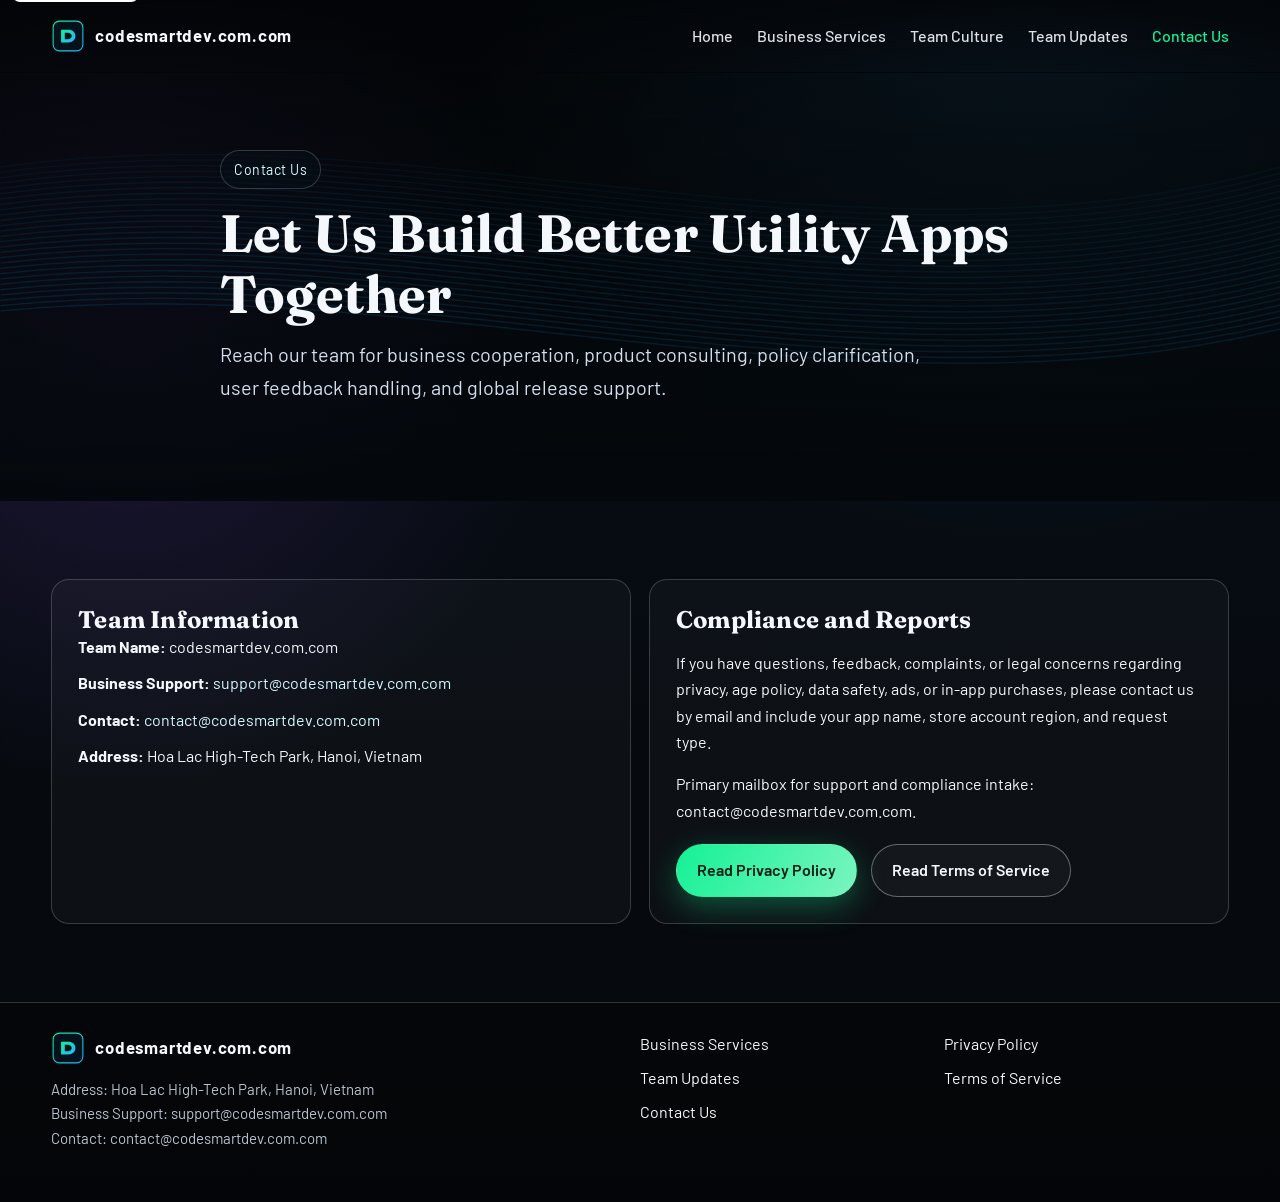
==== contact.html @ 19f0200e "codesmartdev" ====
<!DOCTYPE html>
<html lang="en">
<head>
  <meta charset="UTF-8" />
  <meta name="viewport" content="width=device-width, initial-scale=1.0" />
  <title>Contact Us | CodeSmartDev</title>
  <meta name="description" content="Contact CodeSmartDev for business support, partnership opportunities, and global utility app consulting." />
  <meta name="robots" content="index,follow" />
  <link rel="canonical" href="https://codesmartdev.com.com/contact.html" />
  <link rel="alternate" hreflang="en" href="https://codesmartdev.com.com/contact.html" />
  <link rel="icon" type="image/svg+xml" href="images/favicon.svg" />
  <link rel="stylesheet" href="css/style.css" />
</head>
<body>
  <a href="#content" class="skip-link">Skip to content</a>
  <div class="preloader" aria-hidden="true"><div class="loader-mark"></div></div>

  <header class="site-header">
    <div class="container header-inner">
      <a class="brand" href="index.html"><img src="images/logo.svg" class="brand-logo" alt="Logo" /><span class="brand-text">codesmartdev.com.com</span></a>
      <button class="nav-toggle" aria-expanded="false" aria-label="Toggle menu">Menu</button>
      <nav class="nav-links" aria-label="Primary navigation">
        <a href="index.html">Home</a>
        <a href="services.html">Business Services</a>
        <a href="culture.html">Team Culture</a>
        <a href="news.html">Team Updates</a>
        <a class="active" href="contact.html">Contact Us</a>
      </nav>
    </div>
  </header>

  <main id="content">
    <section class="hero page-hero">
      <div class="hero-bg parallax" data-speed="0.07" style="background-image: url('images/hero-contact.png');"></div>
      <div class="hero-overlay"></div>
      <div class="container hero-content reveal">
        <span class="kicker">Contact Us</span>
        <h1>Let Us Build Better Utility Apps Together</h1>
        <p class="lead">Reach our team for business cooperation, product consulting, policy clarification, user feedback handling, and global release support.</p>
      </div>
    </section>

    <section>
      <div class="container grid grid-2">
        <article class="contact-box reveal">
          <h2>Team Information</h2>
          <ul class="contact-list">
            <li><strong>Team Name:</strong> codesmartdev.com.com</li>
            <li><strong>Business Support:</strong> <a href="mailto:support@codesmartdev.com.com">support@codesmartdev.com.com</a></li>
            <li><strong>Contact:</strong> <a href="mailto:contact@codesmartdev.com.com">contact@codesmartdev.com.com</a></li>
            <li><strong>Address:</strong> Hoa Lac High-Tech Park, Hanoi, Vietnam</li>
          </ul>
        </article>

        <article class="contact-box reveal">
          <h2>Compliance and Reports</h2>
          <p>If you have questions, feedback, complaints, or legal concerns regarding privacy, age policy, data safety, ads, or in-app purchases, please contact us by email and include your app name, store account region, and request type.</p>
          <p>Primary mailbox for support and compliance intake: <a href="mailto:contact@codesmartdev.com.com">contact@codesmartdev.com.com</a>.</p>
          <div class="cta-row">
            <a class="btn btn-primary" href="privacy-policy.html">Read Privacy Policy</a>
            <a class="btn btn-secondary" href="terms-of-service.html">Read Terms of Service</a>
          </div>
        </article>
      </div>
    </section>
  </main>

  <footer class="site-footer">
    <div class="container footer-grid">
      <div>
        <a class="brand" href="index.html"><img src="images/logo.svg" class="brand-logo" alt="Logo" /><span class="brand-text">codesmartdev.com.com</span></a>
        <p class="footer-meta">Address: Hoa Lac High-Tech Park, Hanoi, Vietnam<br />Business Support: support@codesmartdev.com.com<br />Contact: contact@codesmartdev.com.com</p>
      </div>
      <nav class="footer-nav" aria-label="Footer navigation">
        <a href="services.html">Business Services</a>
        <a href="news.html">Team Updates</a>
        <a href="contact.html">Contact Us</a>
      </nav>
      <nav class="footer-legal" aria-label="Legal links">
        <a href="privacy-policy.html">Privacy Policy</a>
        <a href="terms-of-service.html">Terms of Service</a>
      </nav>
    </div>
  </footer>

  <script src="js/main.js" defer></script>
</body>
</html>
---- css/style.css ----
@import url('https://fonts.googleapis.com/css2?family=Barlow:wght@400;500;600;700;800&family=Fraunces:opsz,wght@9..144,600;9..144,700&display=swap');

:root {
  --bg: #05070a;
  --bg-soft: #0d1117;
  --card: rgba(255, 255, 255, 0.05);
  --text: #f4f7fb;
  --muted: #b8c2cf;
  --line: rgba(255, 255, 255, 0.18);
  --accent: #14f195;
  --accent-2: #1fb6ff;
  --warning: #ffcc66;
  --max: 1240px;
  --radius: 18px;
  --shadow: 0 30px 70px rgba(0, 0, 0, 0.45);
}

* {
  box-sizing: border-box;
}

html {
  scroll-behavior: smooth;
}

body {
  margin: 0;
  font-family: 'Barlow', sans-serif;
  color: var(--text);
  background: radial-gradient(circle at 80% 0%, #0e2232 0%, transparent 35%),
    radial-gradient(circle at 10% 30%, #1d1635 0%, transparent 30%),
    linear-gradient(180deg, #030406 0%, #070d14 30%, #05070a 100%);
  line-height: 1.65;
  overflow-x: hidden;
}

body.menu-open {
  overflow: hidden;
}

a {
  color: inherit;
  text-decoration: none;
}

img {
  max-width: 100%;
  display: block;
}

.container {
  width: min(var(--max), 92vw);
  margin: 0 auto;
}

.skip-link {
  position: absolute;
  top: -40px;
  left: 12px;
  background: #fff;
  color: #000;
  padding: 8px 10px;
  border-radius: 8px;
  z-index: 99;
}

.skip-link:focus {
  top: 12px;
}

.site-header {
  position: fixed;
  top: 0;
  left: 0;
  right: 0;
  z-index: 30;
  border-bottom: 1px solid transparent;
  background: linear-gradient(180deg, rgba(3, 5, 8, 0.88), rgba(3, 5, 8, 0.58));
  backdrop-filter: none;
  -webkit-backdrop-filter: none;
  transition: all 0.35s ease;
}

.site-header.scrolled {
  background: rgba(4, 7, 11, 0.95);
  border-bottom-color: var(--line);
}

.header-inner {
  min-height: 72px;
  display: flex;
  align-items: center;
  justify-content: space-between;
}

.brand {
  display: flex;
  align-items: center;
  gap: 10px;
  font-weight: 700;
  letter-spacing: 0.8px;
}

.brand-logo {
  width: 34px;
  height: 34px;
}

.brand-text {
  font-size: 1.05rem;
}

.nav-toggle {
  border: 1px solid var(--line);
  background: transparent;
  color: var(--text);
  padding: 8px 12px;
  border-radius: 100px;
  display: none;
}

.nav-links {
  display: flex;
  align-items: center;
  gap: 24px;
}

.nav-links a {
  opacity: 0.9;
  font-weight: 500;
  transition: opacity 0.3s ease, color 0.3s ease;
}

.nav-links a:hover,
.nav-links a.active {
  opacity: 1;
  color: var(--accent);
}

main {
  padding-top: 72px;
}

.hero {
  min-height: 82vh;
  position: relative;
  display: grid;
  align-items: center;
}

.hero-home {
  min-height: 72vh;
}

.hero-bg {
  position: absolute;
  inset: 0;
  background-size: cover;
  background-position: center;
  filter: brightness(0.52) saturate(1.2);
  transform: scale(1.04);
  animation: slowZoom 16s ease-in-out infinite alternate;
}

.hero-overlay {
  position: absolute;
  inset: 0;
  background: linear-gradient(180deg, rgba(4, 7, 10, 0.2), rgba(4, 8, 12, 0.88));
}

.hero-content {
  position: relative;
  z-index: 1;
  max-width: 840px;
}

.kicker {
  display: inline-flex;
  gap: 8px;
  align-items: center;
  border: 1px solid var(--line);
  border-radius: 999px;
  padding: 7px 13px;
  font-size: 0.88rem;
  letter-spacing: 0.5px;
  color: #d9f9ff;
  background: rgba(7, 16, 23, 0.5);
}

h1,
h2,
h3 {
  font-family: 'Fraunces', serif;
  line-height: 1.15;
  letter-spacing: 0.2px;
  margin: 0;
}

h1 {
  font-size: clamp(1.9rem, 4.1vw, 3.6rem);
  margin-top: 14px;
}

.lead {
  margin-top: 14px;
  max-width: 720px;
  font-size: clamp(1.02rem, 1.7vw, 1.24rem);
  color: #d4deeb;
}

.cta-row {
  margin-top: 20px;
  display: flex;
  flex-wrap: wrap;
  gap: 14px;
}

.btn {
  display: inline-flex;
  align-items: center;
  justify-content: center;
  min-width: 160px;
  padding: 12px 20px;
  border-radius: 999px;
  font-weight: 600;
  border: 1px solid transparent;
  transition: transform 0.25s ease, box-shadow 0.25s ease, background 0.25s ease;
}

.btn-primary {
  background: linear-gradient(120deg, var(--accent), #7af5bf);
  color: #0f1b15;
  box-shadow: 0 10px 30px rgba(20, 241, 149, 0.3);
}

.btn-secondary {
  border-color: rgba(255, 255, 255, 0.35);
  background: rgba(255, 255, 255, 0.03);
}

.btn:hover {
  transform: translateY(-2px);
}

section {
  padding: 78px 0;
}

.section-head {
  margin-bottom: 34px;
  max-width: 770px;
}

.section-head p {
  color: var(--muted);
  margin: 14px 0 0;
}

.grid {
  display: grid;
  gap: 18px;
}

.grid-3 {
  grid-template-columns: repeat(3, minmax(0, 1fr));
}

.grid-2 {
  grid-template-columns: repeat(2, minmax(0, 1fr));
}

.card {
  background: var(--card);
  border: 1px solid var(--line);
  border-radius: var(--radius);
  padding: 24px;
  backdrop-filter: blur(8px);
  box-shadow: var(--shadow);
  transform: translateY(16px);
  opacity: 0;
  transition: transform 0.6s ease, opacity 0.6s ease;
}

.card.visible {
  transform: translateY(0);
  opacity: 1;
}

.card h3 {
  font-size: 1.28rem;
}

.card p {
  margin: 12px 0 0;
  color: var(--muted);
}

.card-icon {
  width: 38px;
  height: 38px;
  margin-bottom: 16px;
}

.metric {
  padding: 26px;
  border-radius: var(--radius);
  border: 1px solid var(--line);
  background: linear-gradient(140deg, rgba(16, 21, 28, 0.78), rgba(12, 18, 25, 0.45));
}

.metric-value {
  font-size: clamp(1.8rem, 3vw, 2.9rem);
  font-weight: 700;
  font-family: 'Fraunces', serif;
}

.metric-label {
  color: var(--muted);
}

.image-panel {
  border-radius: var(--radius);
  overflow: hidden;
  border: 1px solid var(--line);
  position: relative;
}

.image-panel img {
  width: 100%;
  height: 100%;
  object-fit: cover;
}

.image-panel::after {
  content: '';
  position: absolute;
  inset: 0;
  background: linear-gradient(180deg, rgba(0, 0, 0, 0), rgba(4, 7, 10, 0.45));
}

.showcase-panel {
  min-height: 540px;
}

.showcase-panel img {
  object-position: left center;
}

.showcase-panel::before {
  content: '';
  position: absolute;
  inset: 0;
  background: radial-gradient(circle at 82% 10%, rgba(31, 182, 255, 0.24), transparent 44%),
    linear-gradient(160deg, rgba(2, 8, 14, 0.18), rgba(2, 8, 14, 0.7));
  z-index: 1;
}

.showcase-overlay {
  position: absolute;
  left: 26px;
  right: 26px;
  bottom: 24px;
  z-index: 2;
  border: 1px solid rgba(255, 255, 255, 0.2);
  border-radius: 14px;
  padding: 16px 18px;
  background: rgba(4, 12, 18, 0.66);
  backdrop-filter: blur(3px);
}

.showcase-kicker {
  margin: 0;
  color: #9fe9ff;
  font-size: 0.82rem;
  letter-spacing: 0.7px;
  text-transform: uppercase;
}

.showcase-overlay h3 {
  margin-top: 8px;
  margin-bottom: 10px;
  font-size: 1.4rem;
}

.showcase-list {
  margin: 0;
  padding-left: 18px;
  color: #dce8f3;
}

.showcase-list li + li {
  margin-top: 6px;
}

.showcase-tags {
  position: absolute;
  top: 18px;
  right: 18px;
  z-index: 2;
  display: flex;
  flex-wrap: wrap;
  justify-content: flex-end;
  gap: 8px;
  max-width: 55%;
}

.showcase-tags span {
  display: inline-flex;
  padding: 6px 10px;
  border-radius: 999px;
  border: 1px solid rgba(255, 255, 255, 0.22);
  background: rgba(3, 9, 14, 0.72);
  font-size: 0.78rem;
  color: #d3f8ff;
  letter-spacing: 0.4px;
}

.info-panel {
  min-height: 460px;
}

.info-panel img {
  object-position: left top;
}

.services-store-section .grid-2 {
  align-items: stretch;
}

.store-copy {
  min-height: 460px;
  border: 1px solid var(--line);
  border-radius: var(--radius);
  background: rgba(255, 255, 255, 0.02);
  padding: 24px;
  display: flex;
  flex-direction: column;
  justify-content: center;
}

.store-copy p {
  max-width: 720px;
}

.info-panel::before {
  content: '';
  position: absolute;
  inset: 0;
  background: linear-gradient(180deg, rgba(3, 8, 13, 0.2), rgba(3, 8, 13, 0.76));
  z-index: 1;
}

.info-overlay {
  position: absolute;
  left: 20px;
  right: 20px;
  top: 170px;
  bottom: 14px;
  z-index: 2;
  border: 1px solid rgba(255, 255, 255, 0.22);
  border-radius: 14px;
  background: rgba(5, 13, 20, 0.7);
  padding: 12px;
  display: flex;
  flex-direction: column;
  justify-content: flex-start;
}

.info-kicker {
  margin: 0;
  color: #9eeeff;
  text-transform: uppercase;
  letter-spacing: 0.7px;
  font-size: 0.8rem;
}

.info-overlay h3 {
  margin-top: 8px;
  margin-bottom: 12px;
  font-size: 1.26rem;
}

.info-grid {
  display: grid;
  grid-template-columns: 1fr 1fr;
  gap: 10px;
}

.info-item {
  border: 1px solid rgba(255, 255, 255, 0.12);
  border-radius: 10px;
  padding: 10px;
  background: rgba(255, 255, 255, 0.03);
}

.info-item strong {
  display: block;
  font-size: 0.9rem;
}

.info-item span {
  display: block;
  margin-top: 4px;
  color: #c6d4e2;
  font-size: 0.9rem;
}

.culture-vision-section .grid-2 {
  align-items: stretch;
}

.vision-panel {
  min-height: 460px;
}

.vision-panel img {
  object-position: left center;
}

.vision-panel::before {
  content: '';
  position: absolute;
  inset: 0;
  background: linear-gradient(180deg, rgba(2, 8, 13, 0.24), rgba(2, 8, 13, 0.74));
  z-index: 1;
}

.vision-overlay {
  position: absolute;
  left: 18px;
  right: 18px;
  bottom: 16px;
  z-index: 2;
  border: 1px solid rgba(255, 255, 255, 0.2);
  border-radius: 14px;
  background: rgba(5, 12, 18, 0.68);
  padding: 14px;
}

.vision-kicker {
  margin: 0;
  color: #97ecff;
  text-transform: uppercase;
  letter-spacing: 0.7px;
  font-size: 0.8rem;
}

.vision-overlay h3 {
  margin-top: 8px;
  margin-bottom: 10px;
  font-size: 1.24rem;
}

.vision-list {
  margin: 0;
  padding-left: 18px;
  color: #d4e2ef;
}

.vision-list li + li {
  margin-top: 6px;
}

.vision-copy {
  min-height: 460px;
  border: 1px solid var(--line);
  border-radius: var(--radius);
  background: rgba(255, 255, 255, 0.02);
  padding: 24px;
  display: flex;
  flex-direction: column;
  justify-content: center;
}

.vision-copy p {
  margin-top: 12px;
  margin-bottom: 0;
}

.vision-points {
  margin-top: 14px;
  display: grid;
  gap: 8px;
}

.vision-point {
  border: 1px solid rgba(255, 255, 255, 0.12);
  border-radius: 10px;
  padding: 10px;
  color: #d0deeb;
  background: rgba(255, 255, 255, 0.02);
}

.strip {
  position: relative;
  overflow: hidden;
}

.strip::before {
  content: '';
  position: absolute;
  inset: 0;
  background: linear-gradient(120deg, rgba(31, 182, 255, 0.13), rgba(20, 241, 149, 0.12));
  pointer-events: none;
}

.timeline {
  border-left: 1px solid var(--line);
  margin-left: 8px;
  padding-left: 24px;
  display: grid;
  gap: 22px;
}

.timeline-item {
  position: relative;
}

.timeline-item::before {
  content: '';
  position: absolute;
  left: -31px;
  top: 4px;
  width: 12px;
  height: 12px;
  border-radius: 50%;
  background: linear-gradient(120deg, var(--accent), var(--accent-2));
}

.timeline time {
  display: block;
  color: var(--warning);
  font-size: 0.9rem;
  margin-bottom: 4px;
}

.legal {
  background: rgba(7, 10, 15, 0.8);
}

.legal article {
  border: 1px solid var(--line);
  border-radius: var(--radius);
  background: rgba(255, 255, 255, 0.02);
  padding: 24px;
  margin-bottom: 16px;
}

.legal h2 {
  margin-bottom: 10px;
}

.legal h3 {
  margin-top: 18px;
  margin-bottom: 8px;
  font-size: 1.12rem;
}

.legal ul {
  margin: 8px 0 0;
  padding-left: 20px;
}

.legal li + li {
  margin-top: 8px;
}

.contact-box {
  border: 1px solid var(--line);
  border-radius: var(--radius);
  background: rgba(255, 255, 255, 0.03);
  padding: 26px;
}

.contact-list {
  list-style: none;
  margin: 0;
  padding: 0;
  display: grid;
  gap: 10px;
}

.contact-list a {
  color: #d6f8ff;
}

.site-footer {
  border-top: 1px solid var(--line);
  padding: 28px 0 36px;
  background: rgba(0, 0, 0, 0.25);
}

.footer-grid {
  display: grid;
  grid-template-columns: 2fr 1fr 1fr;
  gap: 20px;
}

.footer-nav,
.footer-legal {
  display: grid;
  gap: 8px;
  align-content: start;
  justify-items: start;
}

.footer-meta {
  margin-top: 12px;
  color: var(--muted);
  font-size: 0.94rem;
}

.reveal {
  opacity: 0;
  transform: translateY(22px);
  transition: opacity 0.75s ease, transform 0.75s ease;
}

.reveal.visible {
  opacity: 1;
  transform: translateY(0);
}

.preloader {
  position: fixed;
  inset: 0;
  background: #020304;
  display: grid;
  place-items: center;
  z-index: 50;
  transition: opacity 0.5s ease, visibility 0.5s ease;
}

.preloader.hidden {
  opacity: 0;
  visibility: hidden;
}

.loader-mark {
  width: 78px;
  height: 78px;
  border-radius: 50%;
  border: 2px solid rgba(255, 255, 255, 0.15);
  border-top-color: var(--accent);
  animation: spin 1s linear infinite;
}

.page-hero {
  min-height: 46vh;
}

.parallax {
  will-change: transform;
}

@keyframes spin {
  to {
    transform: rotate(360deg);
  }
}

@keyframes slowZoom {
  from {
    transform: scale(1.02);
  }
  to {
    transform: scale(1.12);
  }
}

@media (max-width: 980px) {
  .grid-3 {
    grid-template-columns: 1fr 1fr;
  }

  .footer-grid {
    grid-template-columns: 1fr 1fr;
  }
}

@media (max-width: 760px) {
  .nav-toggle {
    display: inline-flex;
  }

  .nav-links {
    position: fixed;
    top: 72px;
    left: 0;
    right: 0;
    background: rgba(4, 7, 11, 0.98);
    border-top: 1px solid var(--line);
    border-bottom: 1px solid var(--line);
    display: grid;
    gap: 0;
    transform: translateY(-120%);
    transition: transform 0.3s ease;
  }

  .nav-links.open {
    transform: translateY(0);
  }

  .nav-links a {
    padding: 15px 4vw;
    border-top: 1px solid rgba(255, 255, 255, 0.08);
  }

  .grid-2,
  .grid-3,
  .footer-grid {
    grid-template-columns: 1fr;
  }

  .hero-home {
    min-height: 62vh;
  }

  .hero {
    min-height: 72vh;
  }

  .page-hero {
    min-height: 40vh;
  }

  .showcase-panel {
    min-height: 420px;
  }

  .showcase-overlay {
    left: 14px;
    right: 14px;
    bottom: 14px;
    padding: 12px 14px;
  }

  .showcase-overlay h3 {
    font-size: 1.2rem;
  }

  .showcase-list {
    font-size: 0.92rem;
  }

  .showcase-tags {
    left: 14px;
    right: 14px;
    max-width: none;
    justify-content: flex-start;
  }

  .info-panel {
    min-height: 400px;
  }

  .store-copy {
    min-height: auto;
    padding: 22px;
  }

  .info-overlay {
    left: 12px;
    right: 12px;
    bottom: 12px;
    top: 122px;
    padding: 12px;
  }

  .info-overlay h3 {
    font-size: 1.12rem;
  }

  .info-grid {
    grid-template-columns: 1fr;
  }

  .vision-panel,
  .vision-copy {
    min-height: 410px;
  }

  .vision-overlay {
    left: 12px;
    right: 12px;
    bottom: 12px;
    padding: 12px;
  }

  .vision-copy {
    padding: 20px;
  }

  section {
    padding: 62px 0;
  }
}
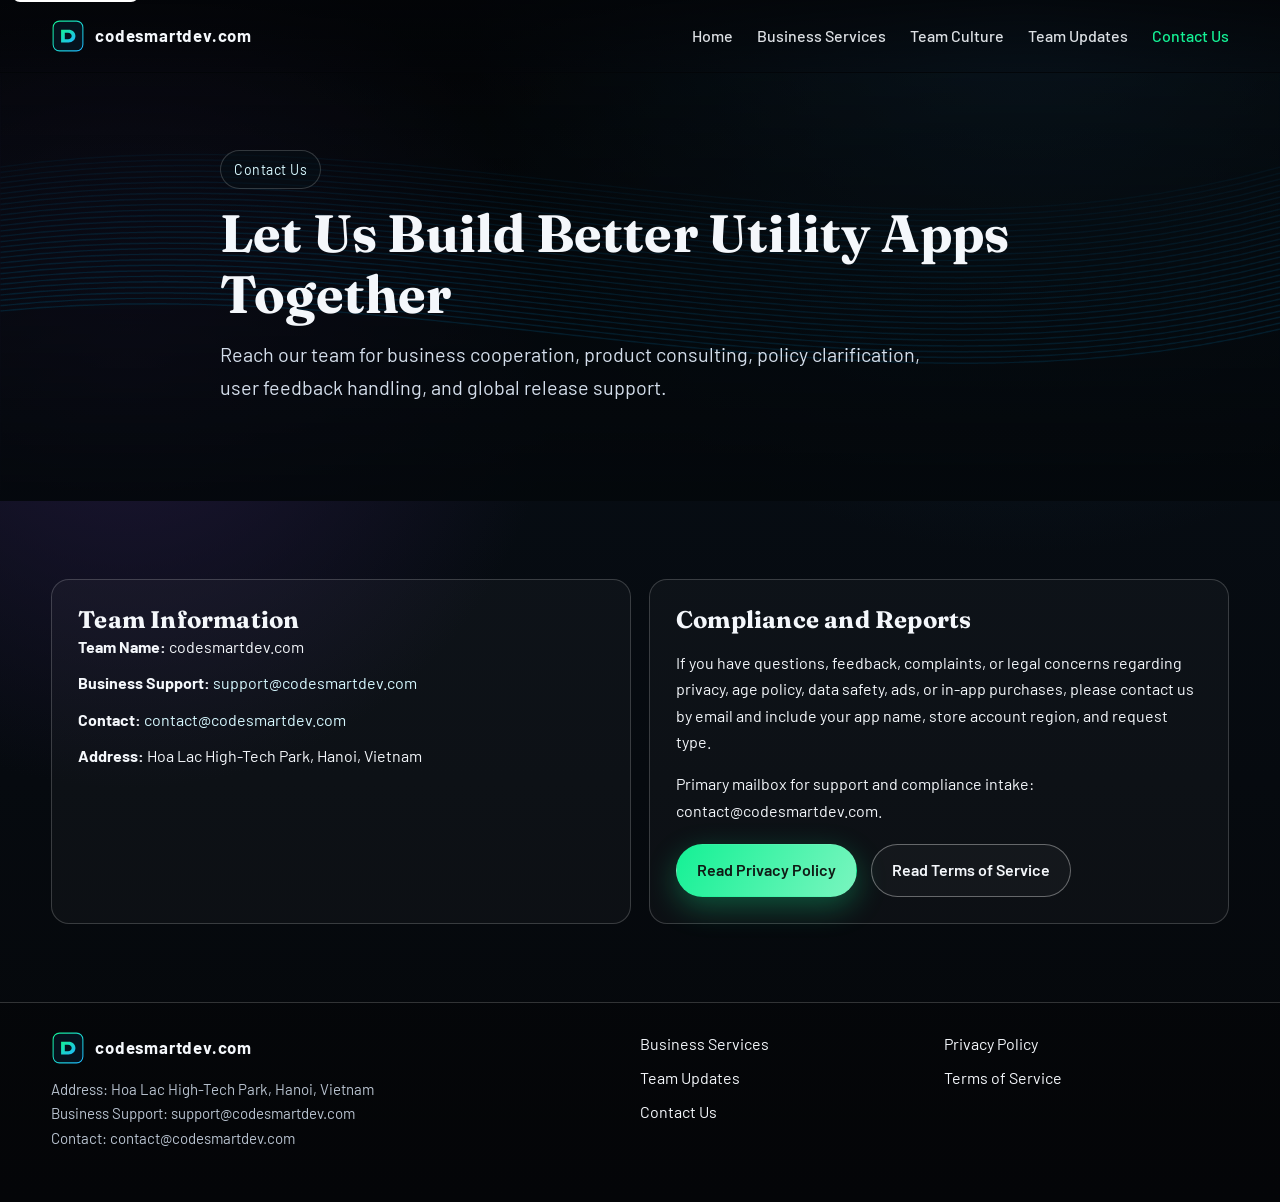
==== commit e05bf1fd: "codesmartdev" ====
--- a/contact.html
+++ b/contact.html
@@ -6,8 +6,8 @@
   <title>Contact Us | CodeSmartDev</title>
   <meta name="description" content="Contact CodeSmartDev for business support, partnership opportunities, and global utility app consulting." />
   <meta name="robots" content="index,follow" />
-  <link rel="canonical" href="https://codesmartdev.com.com/contact.html" />
-  <link rel="alternate" hreflang="en" href="https://codesmartdev.com.com/contact.html" />
+  <link rel="canonical" href="https://codesmartdev.com/contact.html" />
+  <link rel="alternate" hreflang="en" href="https://codesmartdev.com/contact.html" />
   <link rel="icon" type="image/svg+xml" href="images/favicon.svg" />
   <link rel="stylesheet" href="css/style.css" />
 </head>
@@ -17,7 +17,7 @@
 
   <header class="site-header">
     <div class="container header-inner">
-      <a class="brand" href="index.html"><img src="images/logo.svg" class="brand-logo" alt="Logo" /><span class="brand-text">codesmartdev.com.com</span></a>
+      <a class="brand" href="index.html"><img src="images/logo.svg" class="brand-logo" alt="Logo" /><span class="brand-text">codesmartdev.com</span></a>
       <button class="nav-toggle" aria-expanded="false" aria-label="Toggle menu">Menu</button>
       <nav class="nav-links" aria-label="Primary navigation">
         <a href="index.html">Home</a>
@@ -45,9 +45,9 @@
         <article class="contact-box reveal">
           <h2>Team Information</h2>
           <ul class="contact-list">
-            <li><strong>Team Name:</strong> codesmartdev.com.com</li>
-            <li><strong>Business Support:</strong> <a href="mailto:support@codesmartdev.com.com">support@codesmartdev.com.com</a></li>
-            <li><strong>Contact:</strong> <a href="mailto:contact@codesmartdev.com.com">contact@codesmartdev.com.com</a></li>
+            <li><strong>Team Name:</strong> codesmartdev.com</li>
+            <li><strong>Business Support:</strong> <a href="mailto:support@codesmartdev.com">support@codesmartdev.com</a></li>
+            <li><strong>Contact:</strong> <a href="mailto:contact@codesmartdev.com">contact@codesmartdev.com</a></li>
             <li><strong>Address:</strong> Hoa Lac High-Tech Park, Hanoi, Vietnam</li>
           </ul>
         </article>
@@ -55,7 +55,7 @@
         <article class="contact-box reveal">
           <h2>Compliance and Reports</h2>
           <p>If you have questions, feedback, complaints, or legal concerns regarding privacy, age policy, data safety, ads, or in-app purchases, please contact us by email and include your app name, store account region, and request type.</p>
-          <p>Primary mailbox for support and compliance intake: <a href="mailto:contact@codesmartdev.com.com">contact@codesmartdev.com.com</a>.</p>
+          <p>Primary mailbox for support and compliance intake: <a href="mailto:contact@codesmartdev.com">contact@codesmartdev.com</a>.</p>
           <div class="cta-row">
             <a class="btn btn-primary" href="privacy-policy.html">Read Privacy Policy</a>
             <a class="btn btn-secondary" href="terms-of-service.html">Read Terms of Service</a>
@@ -68,8 +68,8 @@
   <footer class="site-footer">
     <div class="container footer-grid">
       <div>
-        <a class="brand" href="index.html"><img src="images/logo.svg" class="brand-logo" alt="Logo" /><span class="brand-text">codesmartdev.com.com</span></a>
-        <p class="footer-meta">Address: Hoa Lac High-Tech Park, Hanoi, Vietnam<br />Business Support: support@codesmartdev.com.com<br />Contact: contact@codesmartdev.com.com</p>
+        <a class="brand" href="index.html"><img src="images/logo.svg" class="brand-logo" alt="Logo" /><span class="brand-text">codesmartdev.com</span></a>
+        <p class="footer-meta">Address: Hoa Lac High-Tech Park, Hanoi, Vietnam<br />Business Support: support@codesmartdev.com<br />Contact: contact@codesmartdev.com</p>
       </div>
       <nav class="footer-nav" aria-label="Footer navigation">
         <a href="services.html">Business Services</a>
